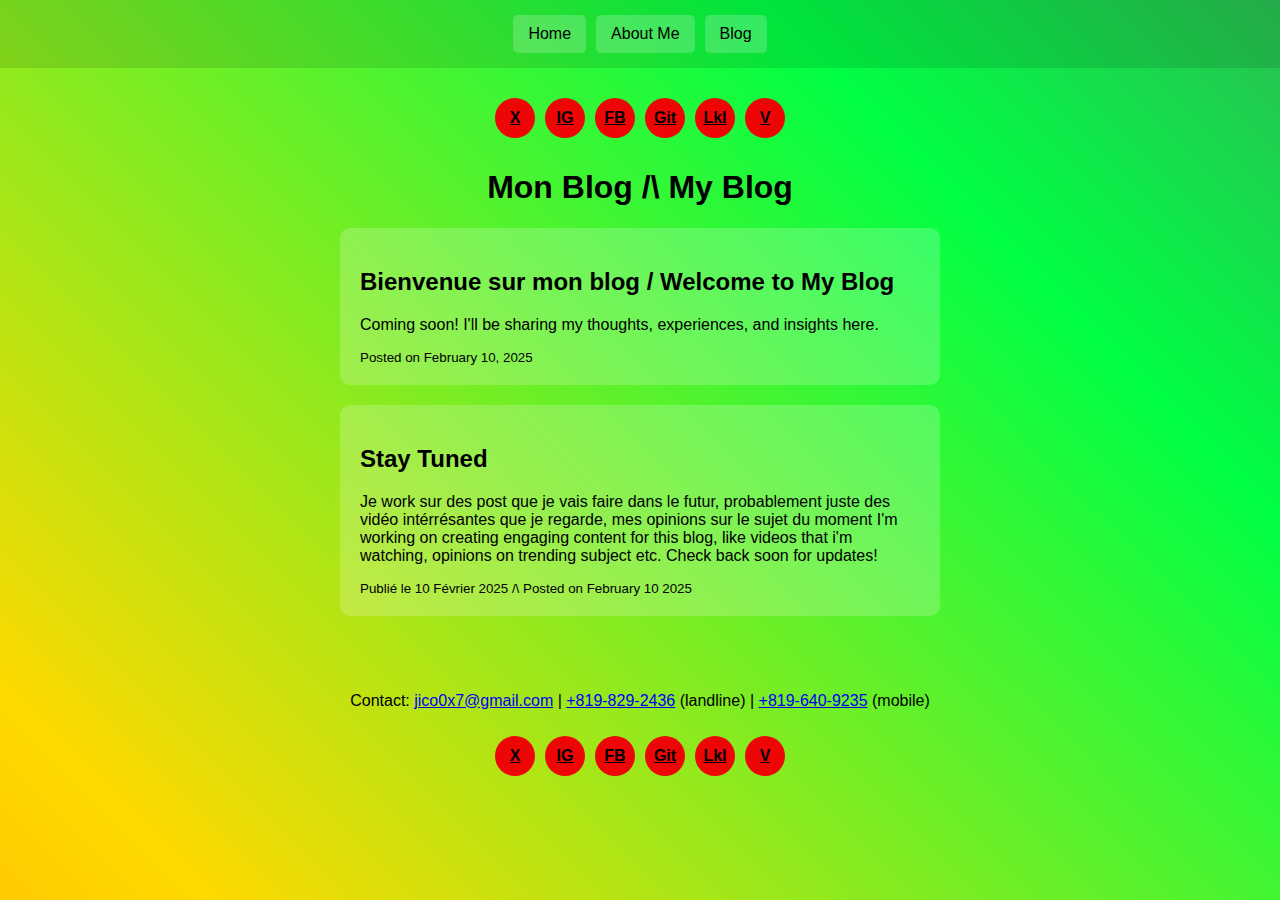
==== blog.html @ 6aa19687 "Create blog.html" ====
<html lang="en">
<head>
    <meta charset="UTF-8">
    <meta name="viewport" content="width=device-width, initial-scale=1.0">
    <title>Jacob Hmaiddout - Blog</title>
    <style>
        body {
            background: linear-gradient(45deg, #ff0000, #ff7300, #ffd900, #00ff44, #754b6d, #4800ff, #817e27);
            background-size: 400% 400%;
            animation: gradientAnimation 15s ease infinite;
            margin: 0;
            padding: 0;
            font-family: Arial, sans-serif;
            color: black;
            text-align: center;
            display: flex;
            flex-direction: column;
            align-items: center;
        }

        @keyframes gradientAnimation {
            0% { background-position: 0% 50%; }
            50% { background-position: 100% 50%; }
            100% { background-position: 0% 50%; }
        }

        .top-social-bar, .nav-bar, footer .footer-socials {
            display: flex;
            justify-content: center;
            align-items: center;
            gap: 10px;
            flex-wrap: wrap;
            padding: 10px;
        }

        .top-social-bar a, .footer-socials a {
            display: inline-block;
            width: 40px;
            height: 40px;
            border-radius: 50%;
            background-color: rgb(238, 5, 5);
            color: black;
            text-align: center;
            line-height: 40px;
            font-size: 16px;
            font-weight: bold;
            transition: transform 0.3s ease;
        }

        .top-social-bar a:hover, .footer-socials a:hover {
            transform: scale(1.2);
        }

        .nav-bar {
            background-color: rgba(0,0,0,0.1);
            padding: 15px;
            margin-bottom: 20px;
            width: 100%;
        }

        .nav-bar a {
            color: black;
            text-decoration: none;
            padding: 10px 15px;
            border-radius: 5px;
            background-color: rgba(255,255,255,0.2);
            transition: all 0.3s ease;
        }

        .nav-bar a:hover {
            background-color: rgba(255,255,255,0.4);
            transform: scale(1.05);
        }

        main {
            width: 90%;
            max-width: 600px;
            text-align: center;
            margin-bottom: 20px;
        }

        .blog-post {
            background-color: rgba(255,255,255,0.2);
            border-radius: 10px;
            padding: 20px;
            margin-bottom: 20px;
            text-align: left;
        }

        footer {
            width: 100%;
            padding: 20px 0;
        }
    </style>
</head>
<body>
    <nav class="nav-bar">
        <a href="https://jacobhmaiddout.com">Home</a>
        <a href="plussurmoi.html">About Me</a>
        <a href="blog.html">Blog</a>
    </nav>
    
    <div class="top-social-bar">
        <a href="https://x.com/Jacob_hmaiddout" target="_blank">X</a>
        <a href="https://www.instagram.com/jacob_hmaiddout/" target="_blank">IG</a>
        <a href="https://www.facebook.com/jacob.hmaiddout/" target="_blank">FB</a>
        <a href="https://github.com/whoizJAKE" target="_blank">Git</a>
        <a href="https://www.linkedin.com/in/jacob-hma%C3%AFddout-06226925b/" target="_blank">LkI</a>
        <a href="https://vs.co/lz3exrac" target="_blank">V</a>
    </div>
    
    <header>
        <h1>Mon Blog /\ My Blog</h1>
    </header>
    
    <main>
        <div class="blog-post">
            <h2>Bienvenue sur mon blog / Welcome to My Blog</h2>
            <p>Coming soon! I'll be sharing my thoughts, experiences, and insights here.</p>
            <small>Posted on February 10, 2025</small>
        </div>
        
        <div class="blog-post">
            <h2>Stay Tuned</h2>
            <p>Je work sur des post que je vais faire dans le futur, probablement juste des vidéo intérrésantes que je regarde, mes opinions sur le sujet du moment 
                I'm working on creating engaging content for this blog, like videos that i'm watching, opinions on trending subject etc. Check back soon for updates!</p>
            <small>Publié le 10 Février 2025 /\ Posted on February 10 2025</small>
        </div>
    </main>
    
    <footer>
        <p>Contact: <a href="mailto:jico0x7@gmail.com">jico0x7@gmail.com</a> | 
            <a href="tel:819-829-2436">+819-829-2436</a> (landline) | 
            <a href="tel:8196409235">+819-640-9235</a> (mobile)
        </p>
        <div class="footer-socials">
            <a href="https://x.com/Jacob_hmaiddout" target="_blank">X</a>
            <a href="https://www.instagram.com/jacob_hmaiddout/" target="_blank">IG</a>
            <a href="https://www.facebook.com/jacob.hmaiddout/" target="_blank">FB</a>
            <a href="https://github.com/whoizJAKE" target="_blank">Git</a>
            <a href="https://www.linkedin.com/in/jacob-hma%C3%AFddout-06226925b/" target="_blank">LkI</a>
            <a href="https://vs.co/lz3exrac" target="_blank">V</a>
        </div>
    </footer>
</body>
</html>
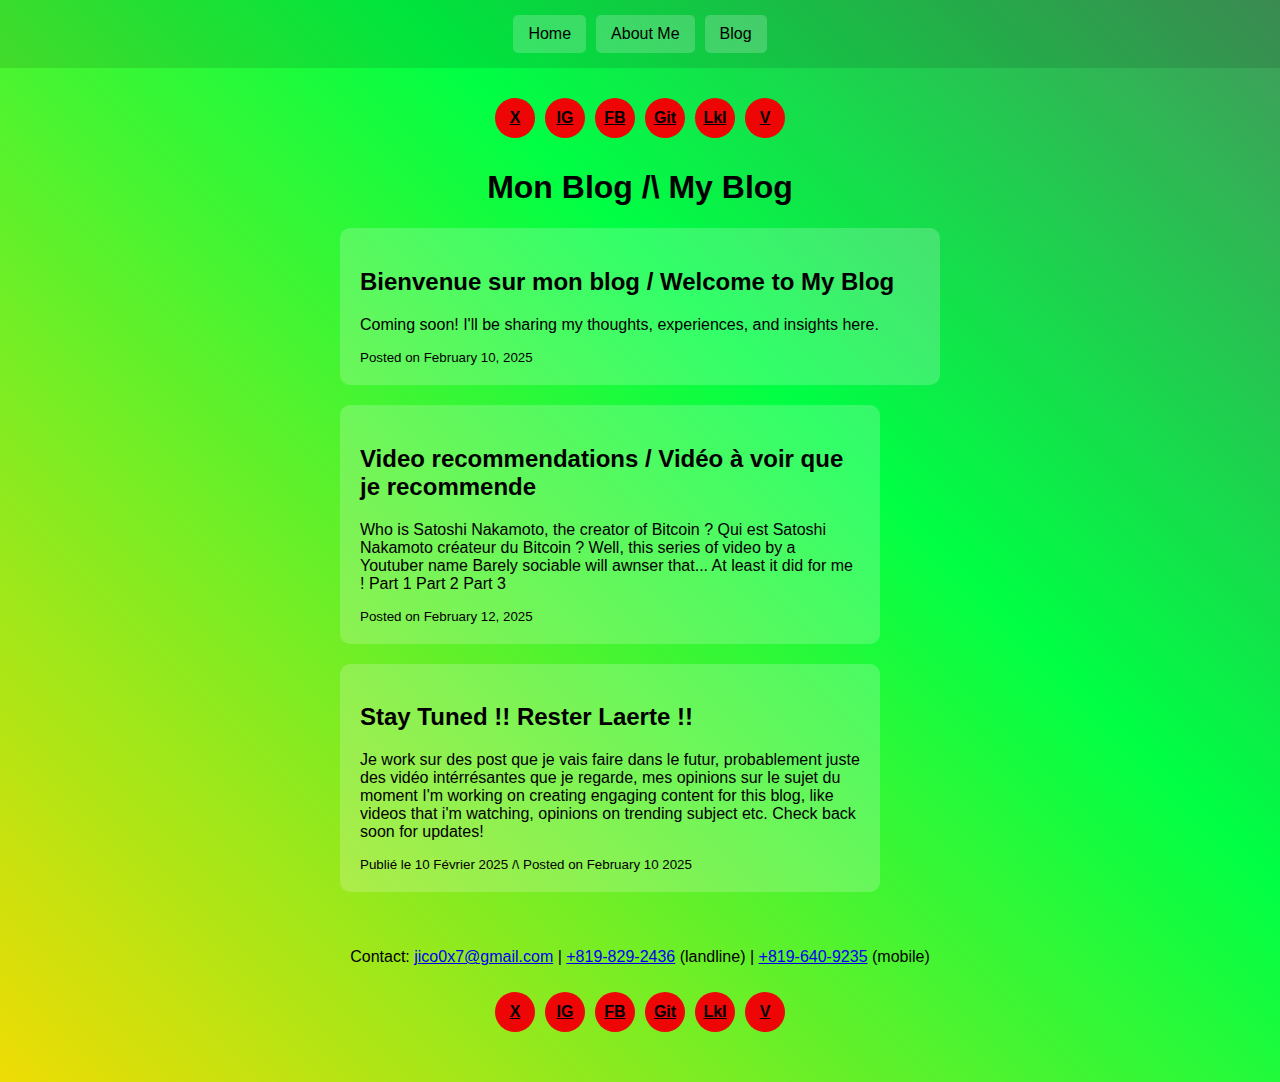
==== commit 8a667573: "Update blog.html" ====
--- a/blog.html
+++ b/blog.html
@@ -119,9 +119,18 @@
             <p>Coming soon! I'll be sharing my thoughts, experiences, and insights here.</p>
             <small>Posted on February 10, 2025</small>
         </div>
-        
-        <div class="blog-post">
-            <h2>Stay Tuned</h2>
+       
+        <main>
+            <div class="blog-post">
+                <h2>Video recommendations / Vidéo à voir que je recommende</h2>
+                <p>Who is Satoshi Nakamoto, the creator of Bitcoin ? Qui est Satoshi Nakamoto créateur du Bitcoin ?
+                    Well, this series of video by a Youtuber name Barely sociable will awnser that... At least it did for me ! 
+                Part 1 </a href="https://www.youtube.com/watch?v=_Kav2K1DVWo">Part 2 </a href="https://www.youtube.com/watch?v=fMWnaR5uJxQ"> Part 3 </a href="https://www.youtube.com/watch?v=XfcvX0P1b5g">  </p>
+                <small>Posted on February 12, 2025</small>
+            </div>
+       
+            <div class="blog-post">
+            <h2>Stay Tuned !! Rester Laerte !!</h2>
             <p>Je work sur des post que je vais faire dans le futur, probablement juste des vidéo intérrésantes que je regarde, mes opinions sur le sujet du moment 
                 I'm working on creating engaging content for this blog, like videos that i'm watching, opinions on trending subject etc. Check back soon for updates!</p>
             <small>Publié le 10 Février 2025 /\ Posted on February 10 2025</small>
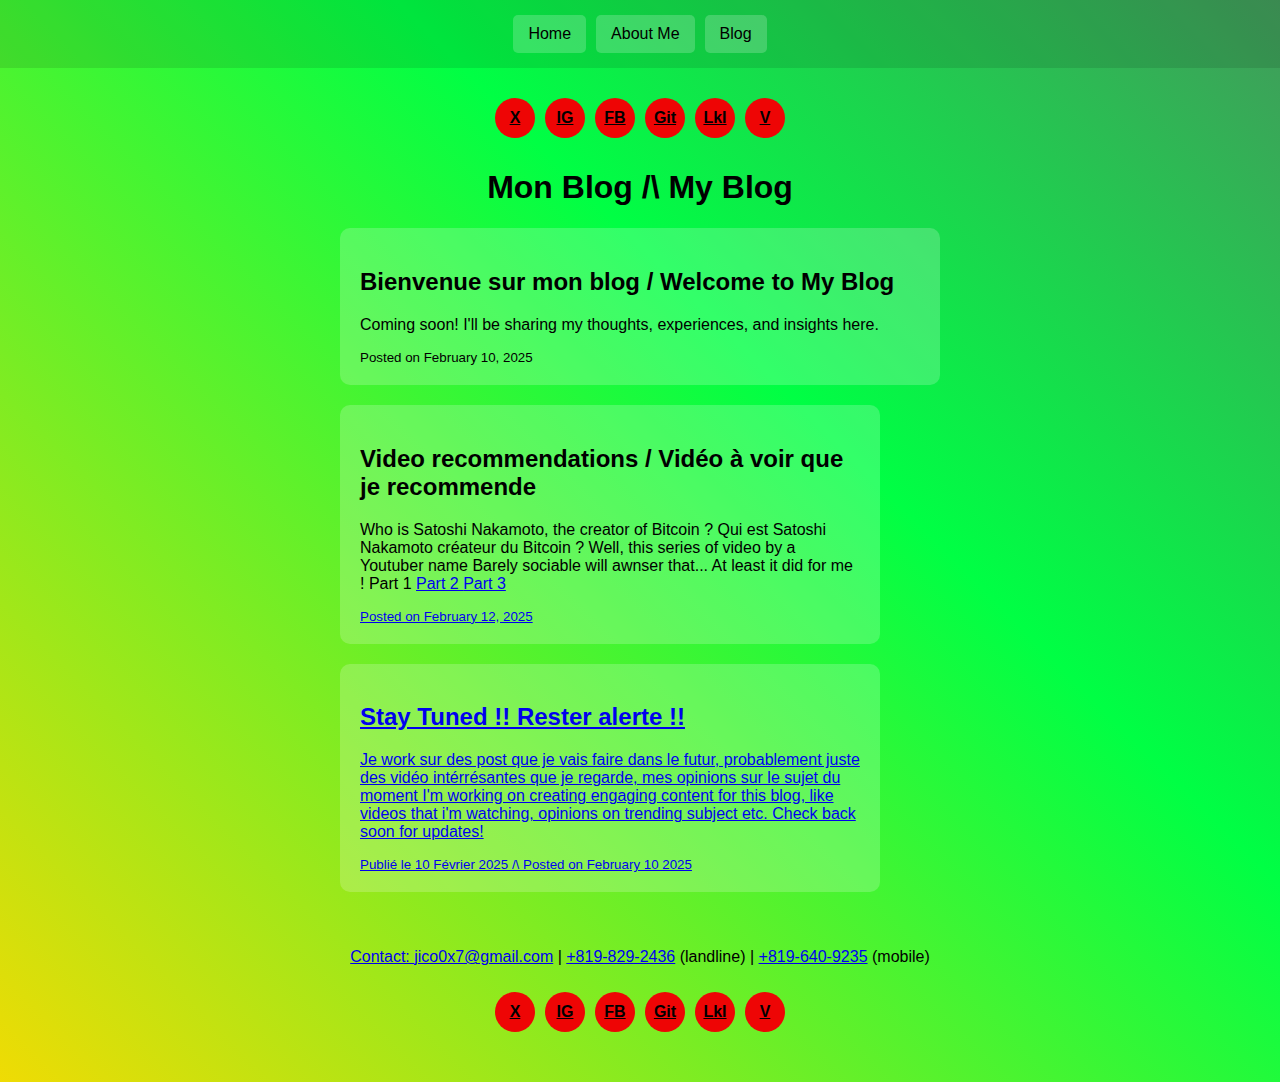
==== commit 5be0baf9: "Update blog.html" ====
--- a/blog.html
+++ b/blog.html
@@ -125,12 +125,12 @@
                 <h2>Video recommendations / Vidéo à voir que je recommende</h2>
                 <p>Who is Satoshi Nakamoto, the creator of Bitcoin ? Qui est Satoshi Nakamoto créateur du Bitcoin ?
                     Well, this series of video by a Youtuber name Barely sociable will awnser that... At least it did for me ! 
-                Part 1 </a href="https://www.youtube.com/watch?v=_Kav2K1DVWo">Part 2 </a href="https://www.youtube.com/watch?v=fMWnaR5uJxQ"> Part 3 </a href="https://www.youtube.com/watch?v=XfcvX0P1b5g">  </p>
+                Part 1 <a href="https://www.youtube.com/watch?v=_Kav2K1DVWo">Part 2 <a href="https://www.youtube.com/watch?v=fMWnaR5uJxQ"> Part 3 <a href="https://www.youtube.com/watch?v=XfcvX0P1b5g">  </p>
                 <small>Posted on February 12, 2025</small>
             </div>
        
             <div class="blog-post">
-            <h2>Stay Tuned !! Rester Laerte !!</h2>
+            <h2>Stay Tuned !! Rester alerte !!</h2>
             <p>Je work sur des post que je vais faire dans le futur, probablement juste des vidéo intérrésantes que je regarde, mes opinions sur le sujet du moment 
                 I'm working on creating engaging content for this blog, like videos that i'm watching, opinions on trending subject etc. Check back soon for updates!</p>
             <small>Publié le 10 Février 2025 /\ Posted on February 10 2025</small>
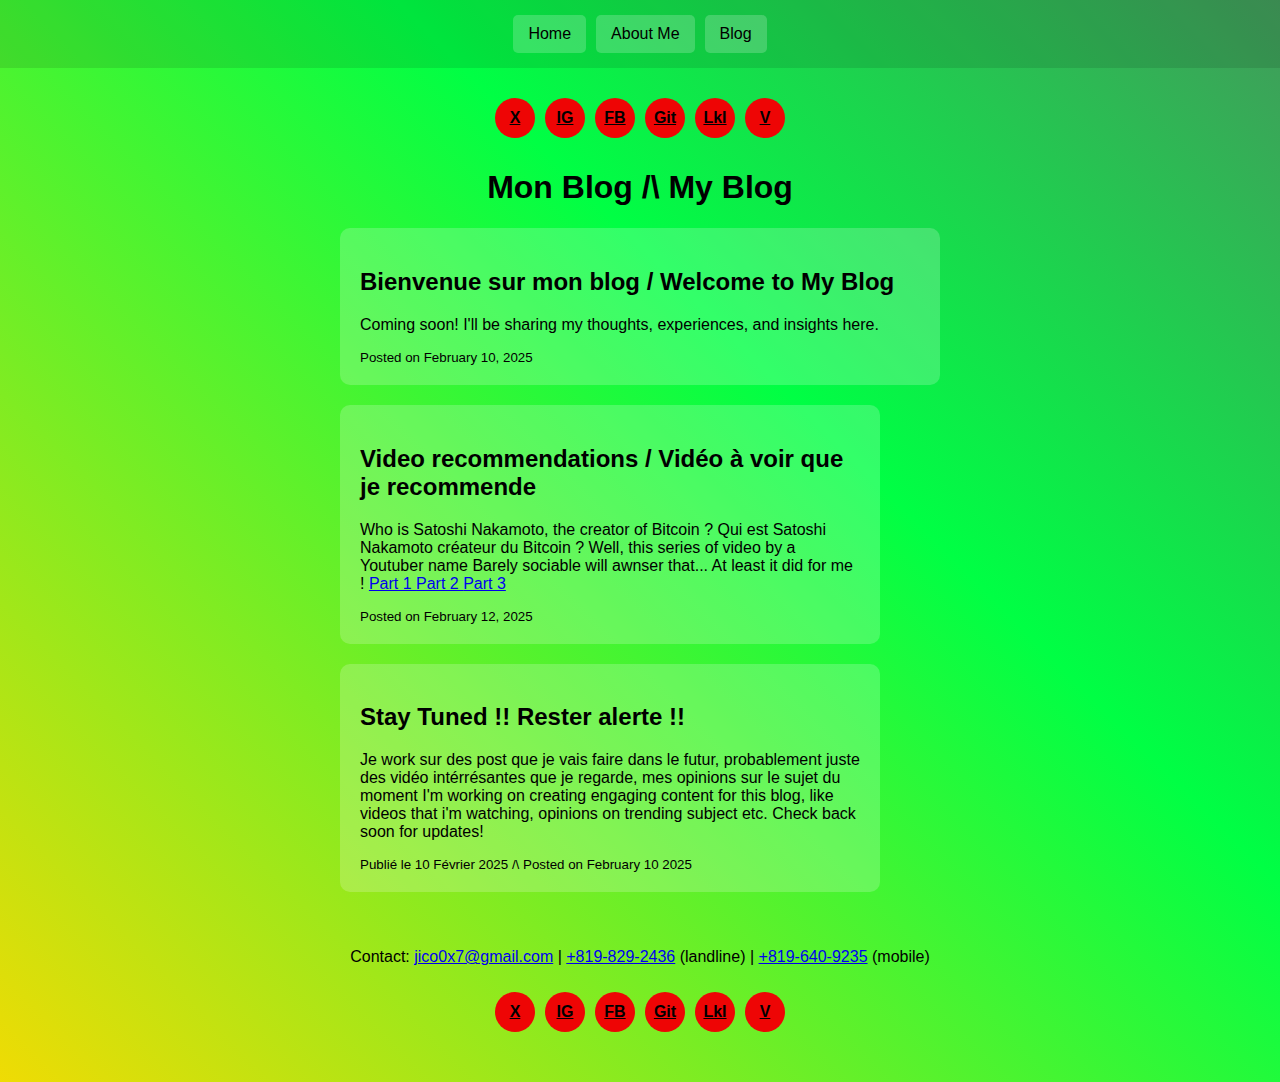
==== commit c3f4093e: "Update blog.html" ====
--- a/blog.html
+++ b/blog.html
@@ -120,15 +120,15 @@
             <small>Posted on February 10, 2025</small>
         </div>
        
-        <main>
+       <main>
             <div class="blog-post">
                 <h2>Video recommendations / Vidéo à voir que je recommende</h2>
                 <p>Who is Satoshi Nakamoto, the creator of Bitcoin ? Qui est Satoshi Nakamoto créateur du Bitcoin ?
                     Well, this series of video by a Youtuber name Barely sociable will awnser that... At least it did for me ! 
-                Part 1 <a href="https://www.youtube.com/watch?v=_Kav2K1DVWo">Part 2 <a href="https://www.youtube.com/watch?v=fMWnaR5uJxQ"> Part 3 <a href="https://www.youtube.com/watch?v=XfcvX0P1b5g">  </p>
+                <a href="https://www.youtube.com/watch?v=_Kav2K1DVWo">Part 1  </a>   <a href="https://www.youtube.com/watch?v=fMWnaR5uJxQ"> Part 2  </a>  <a  href="https://www.youtube.com/watch?v=XfcvX0P1b5g"> Part 3 </a>  </p>
                 <small>Posted on February 12, 2025</small>
             </div>
-       
+       <!--add les href avec le close du "a avec le slash bar" à la fin du link god damnn don't fucked up next time plzz et corriger les typos en date du 12 fev 2025 et same correction chez websiteindex.html-->
             <div class="blog-post">
             <h2>Stay Tuned !! Rester alerte !!</h2>
             <p>Je work sur des post que je vais faire dans le futur, probablement juste des vidéo intérrésantes que je regarde, mes opinions sur le sujet du moment 
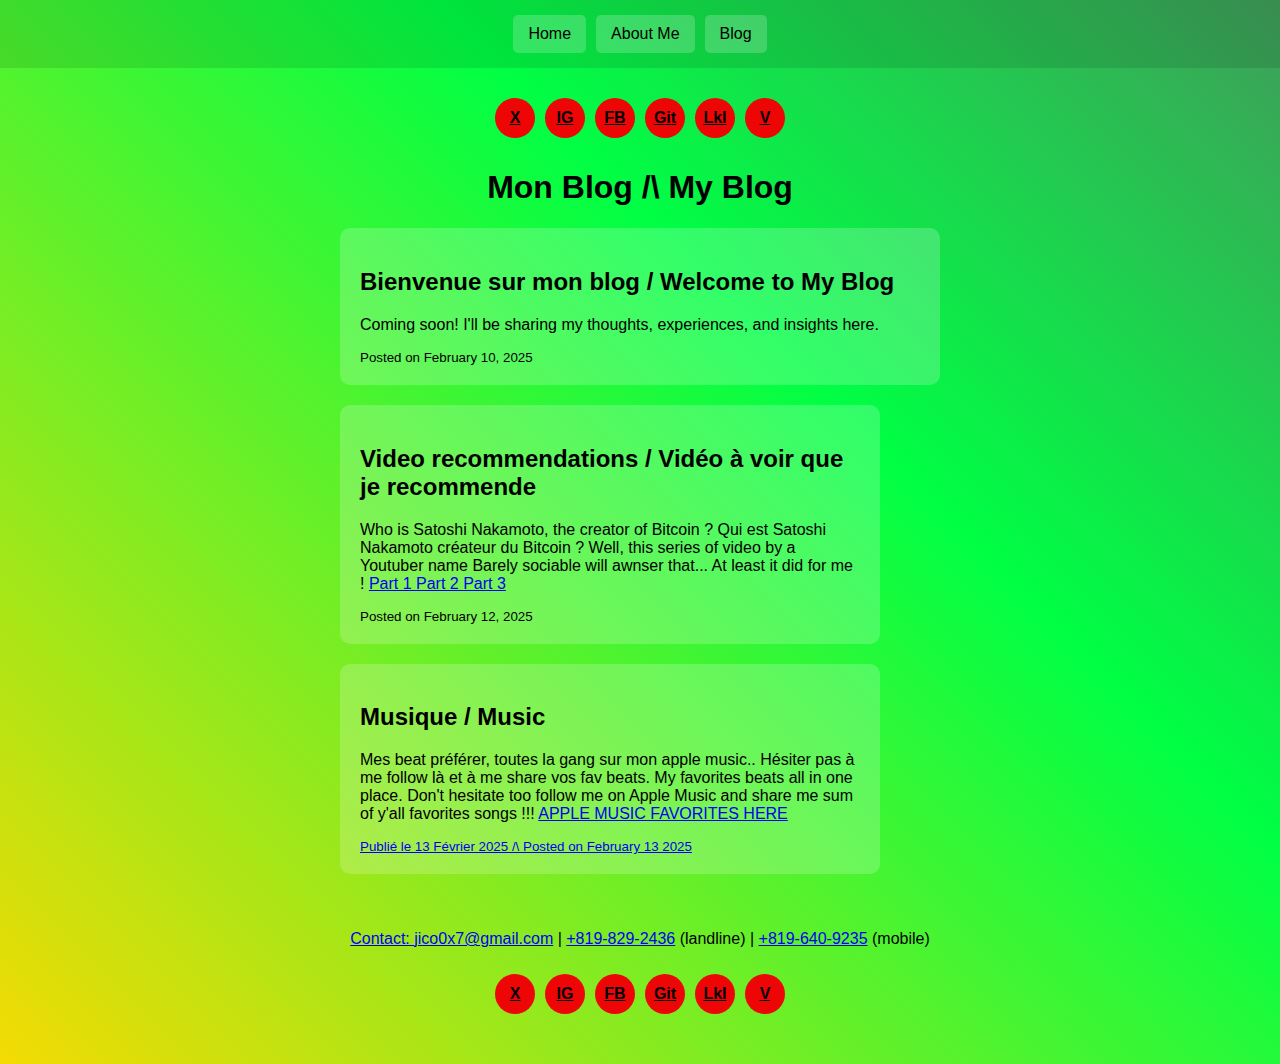
==== commit f3dd6745: "Update blog.html" ====
--- a/blog.html
+++ b/blog.html
@@ -130,10 +130,13 @@
             </div>
        <!--add les href avec le close du "a avec le slash bar" à la fin du link god damnn don't fucked up next time plzz et corriger les typos en date du 12 fev 2025 et same correction chez websiteindex.html-->
             <div class="blog-post">
-            <h2>Stay Tuned !! Rester alerte !!</h2>
-            <p>Je work sur des post que je vais faire dans le futur, probablement juste des vidéo intérrésantes que je regarde, mes opinions sur le sujet du moment 
-                I'm working on creating engaging content for this blog, like videos that i'm watching, opinions on trending subject etc. Check back soon for updates!</p>
-            <small>Publié le 10 Février 2025 /\ Posted on February 10 2025</small>
+            <h2>Musique / Music</h2>
+            <p>Mes beat préférer, toutes la gang sur mon apple music.. Hésiter pas à me follow là et à me share vos fav beats. 
+                My favorites beats all in one place. Don't hesitate too follow me on Apple Music and share me sum of y'all favorites songs !!!
+            <a href="https://music.apple.com/library/playlist/p.GXU0RmO54a">APPLE MUSIC FAVORITES HERE </p>
+            
+             <small>Publié le 13 Février 2025 /\ Posted on February 13 2025</small>
+                 <!--add ma apple music playlist, doit pas oublier de l'Add dans le index.html et autre stack-->
         </div>
     </main>
     
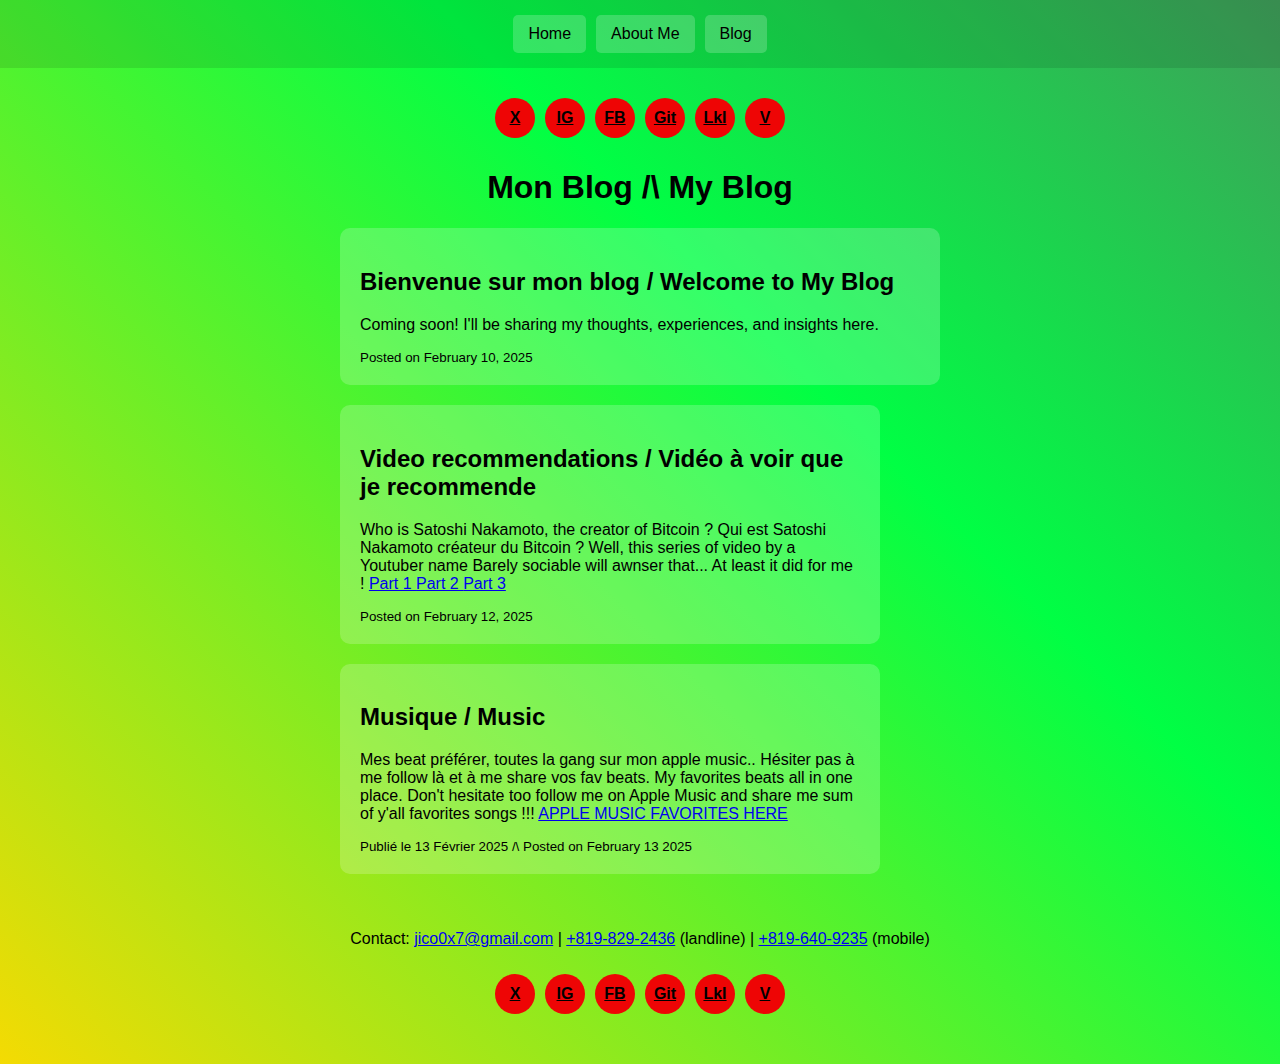
==== commit e9c57c3d: "Update blog.html" ====
--- a/blog.html
+++ b/blog.html
@@ -133,7 +133,7 @@
             <h2>Musique / Music</h2>
             <p>Mes beat préférer, toutes la gang sur mon apple music.. Hésiter pas à me follow là et à me share vos fav beats. 
                 My favorites beats all in one place. Don't hesitate too follow me on Apple Music and share me sum of y'all favorites songs !!!
-            <a href="https://music.apple.com/library/playlist/p.GXU0RmO54a">APPLE MUSIC FAVORITES HERE </p>
+            <a href="https://music.apple.com/library/playlist/p.GXU0RmO54a">APPLE MUSIC FAVORITES HERE</a> </p>
             
              <small>Publié le 13 Février 2025 /\ Posted on February 13 2025</small>
                  <!--add ma apple music playlist, doit pas oublier de l'Add dans le index.html et autre stack-->
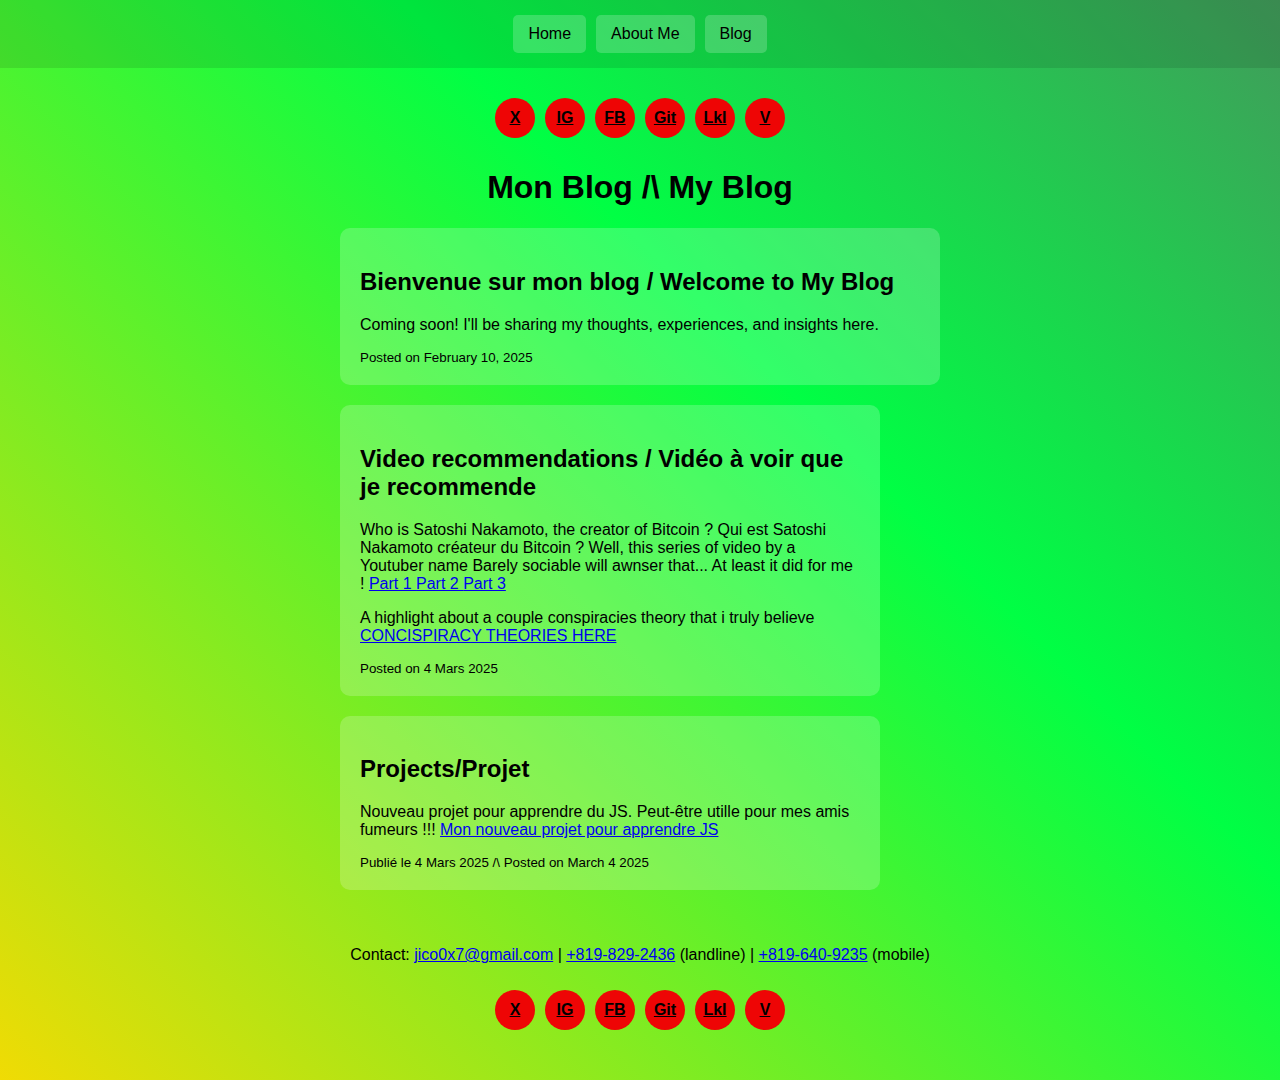
==== commit 111788ed: "Update blog.html" ====
--- a/blog.html
+++ b/blog.html
@@ -126,17 +126,19 @@
                 <p>Who is Satoshi Nakamoto, the creator of Bitcoin ? Qui est Satoshi Nakamoto créateur du Bitcoin ?
                     Well, this series of video by a Youtuber name Barely sociable will awnser that... At least it did for me ! 
                 <a href="https://www.youtube.com/watch?v=_Kav2K1DVWo">Part 1  </a>   <a href="https://www.youtube.com/watch?v=fMWnaR5uJxQ"> Part 2  </a>  <a  href="https://www.youtube.com/watch?v=XfcvX0P1b5g"> Part 3 </a>  </p>
-                <small>Posted on February 12, 2025</small>
+                A highlight about a couple conspiracies theory that i truly believe <a href="https://www.youtube.com/watch?v=R2vShMpTvps">CONCISPIRACY THEORIES HERE </a> </p>
+                <small>Posted on 4 Mars 2025</small>
             </div>
        <!--add les href avec le close du "a avec le slash bar" à la fin du link god damnn don't fucked up next time plzz et corriger les typos en date du 12 fev 2025 et same correction chez websiteindex.html-->
             <div class="blog-post">
-            <h2>Musique / Music</h2>
-            <p>Mes beat préférer, toutes la gang sur mon apple music.. Hésiter pas à me follow là et à me share vos fav beats. 
-                My favorites beats all in one place. Don't hesitate too follow me on Apple Music and share me sum of y'all favorites songs !!!
-            <a href="https://music.apple.com/library/playlist/p.GXU0RmO54a">APPLE MUSIC FAVORITES HERE</a> </p>
+            <h2>Projects/Projet</h2>
+            <p>Nouveau projet pour apprendre du JS. Peut-être utille pour mes amis fumeurs !!!
+            <a href="https://puffcounter.org/"> Mon nouveau projet pour apprendre JS<a/> </p>
             
-             <small>Publié le 13 Février 2025 /\ Posted on February 13 2025</small>
+            <small>Publié le 4 Mars 2025 /\ Posted on March 4 2025</small>
+        
                  <!--add ma apple music playlist, doit pas oublier de l'Add dans le index.html et autre stack-->
+                <!--fuck la playlist, ill just add other stuff than that-->
         </div>
     </main>
     
